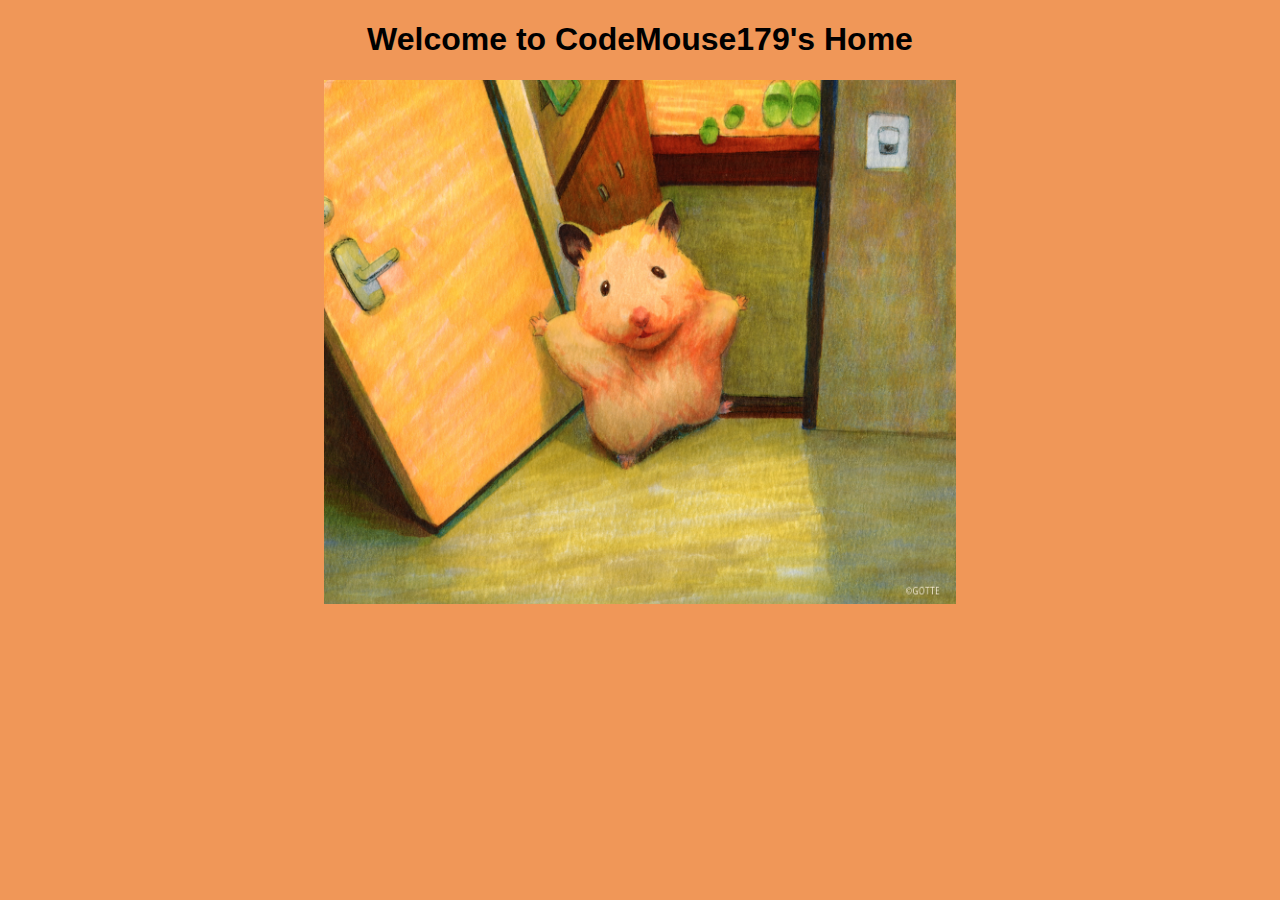
==== index.html @ 75ccfbce "publish website" ====
<!DOCTYPE html>
<html>
    <head>
        <meta charset="utf-8">
        <title>CodeMouse179's Home</title>
        <link rel="stylesheet" href="index.css">
        <link rel="stylesheet" href="https://fonts.cdnfonts.com/css/wonder-boy-in-monster-world">
    </head>
    <body>
        <h1>Welcome to CodeMouse179's Home</h1>
        <img class="center" src="res/welcome.png.webp" alt="Welcome">
    </body>
</html>
---- index.css ----
body
{
    background-color:rgb(240, 151, 88);
}
h1
{
    text-align: center;
    font-family: 'Wonder Boy In Monster World', sans-serif;
}
.center
{
    display: block;
    margin-left: auto;
    margin-right: auto;
    width: 50%;
}
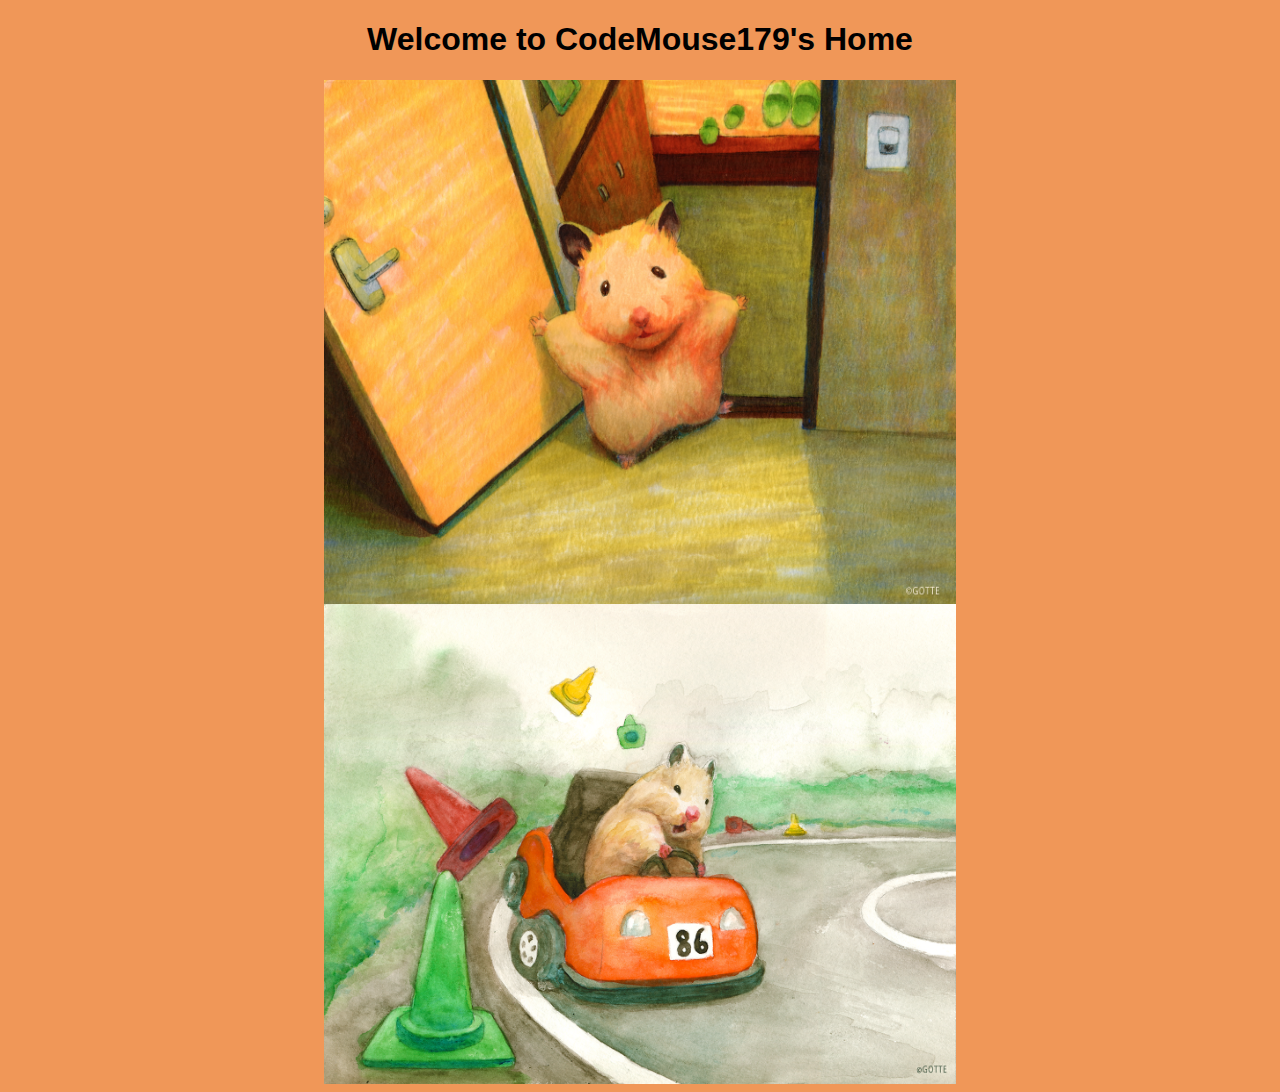
==== commit 6578841d: "add RacingCar" ====
--- a/index.html
+++ b/index.html
@@ -9,5 +9,6 @@
     <body>
         <h1>Welcome to CodeMouse179's Home</h1>
         <img class="center" src="res/welcome.png.webp" alt="Welcome">
+        <img class="center" src="res/RacingCar.png.webp" alt="RacingCar">
     </body>
 </html>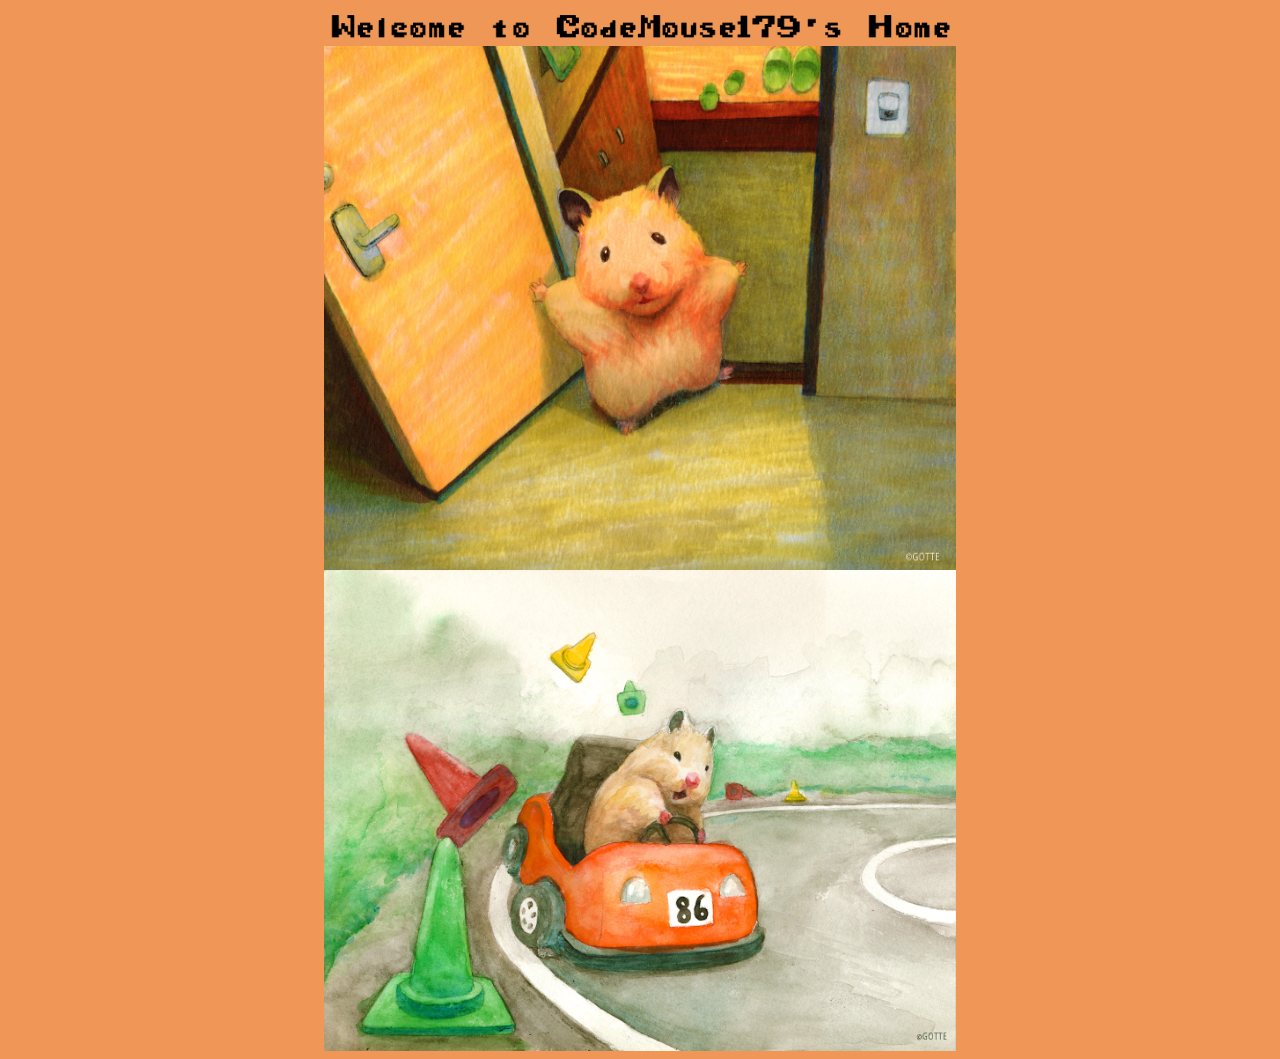
==== commit 42967ad0: "add title" ====
--- a/index.html
+++ b/index.html
@@ -7,7 +7,7 @@
         <link rel="stylesheet" href="https://fonts.cdnfonts.com/css/wonder-boy-in-monster-world">
     </head>
     <body>
-        <h1>Welcome to CodeMouse179's Home</h1>
+        <img class="center" src="res/title.png" alt="title">
         <img class="center" src="res/welcome.png.webp" alt="Welcome">
         <img class="center" src="res/RacingCar.png.webp" alt="RacingCar">
     </body>
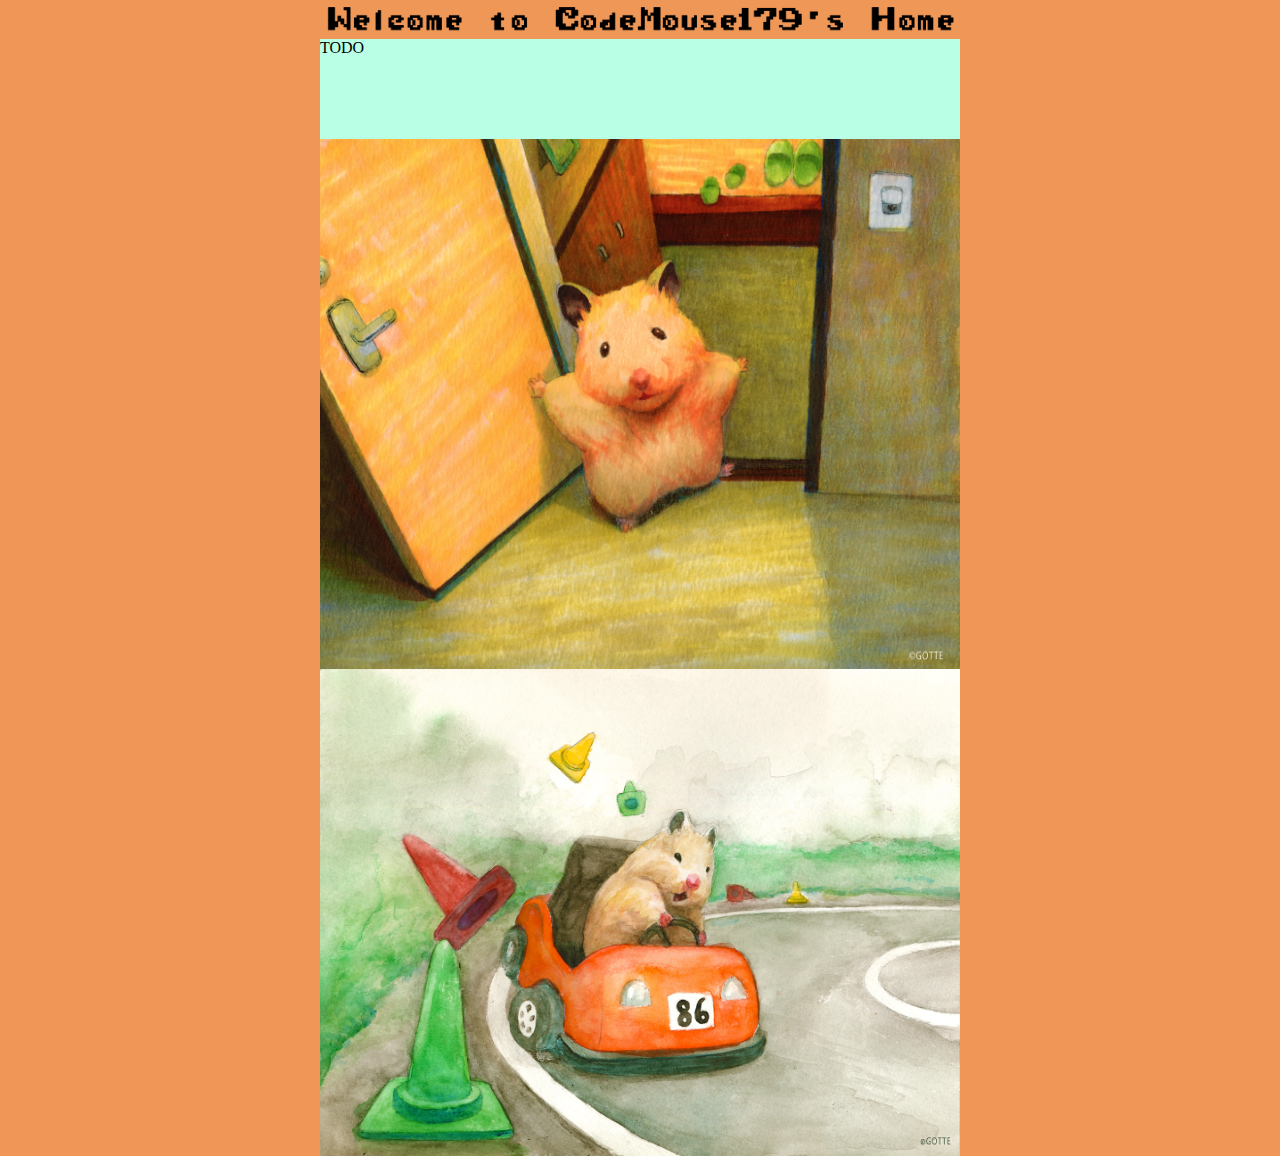
==== commit a8ea7880: "add menu" ====
--- a/index.html
+++ b/index.html
@@ -4,11 +4,19 @@
         <meta charset="utf-8">
         <title>CodeMouse179's Home</title>
         <link rel="stylesheet" href="index.css">
-        <link rel="stylesheet" href="https://fonts.cdnfonts.com/css/wonder-boy-in-monster-world">
+        <script src="index.js"></script>
+        <link rel="stylesheet" href="https://fonts.cdnfonts.com/css/wonder-boy-in-monster-world">  
     </head>
     <body>
-        <img class="center" src="res/title.png" alt="title">
-        <img class="center" src="res/welcome.png.webp" alt="Welcome">
+        <a class="center" onclick="onTitleClick()">
+            <img class="full_center" src="res/title.png" alt="title">
+        </a>
+        <div class="menu">
+            TODO
+        </div>
+        <a class="center" href="https://github.com/CodeMouse179">
+            <img class="full_center" src="res/welcome.png.webp" alt="Welcome">
+        </a>
         <img class="center" src="res/RacingCar.png.webp" alt="RacingCar">
     </body>
 </html>--- a/index.css
+++ b/index.css
@@ -1,5 +1,6 @@
 body
 {
+    margin: 0px;
     background-color:rgb(240, 151, 88);
 }
 h1
@@ -13,4 +14,19 @@
     margin-left: auto;
     margin-right: auto;
     width: 50%;
+}
+.full_center
+{
+    display: block;
+    margin-left: auto;
+    margin-right: auto;
+    width: 100%;
+}
+.menu
+{
+    margin-left: auto;
+    margin-right: auto;
+    width: 50%;
+    height: 100px;
+    background-color: rgb(185, 255, 230);
 }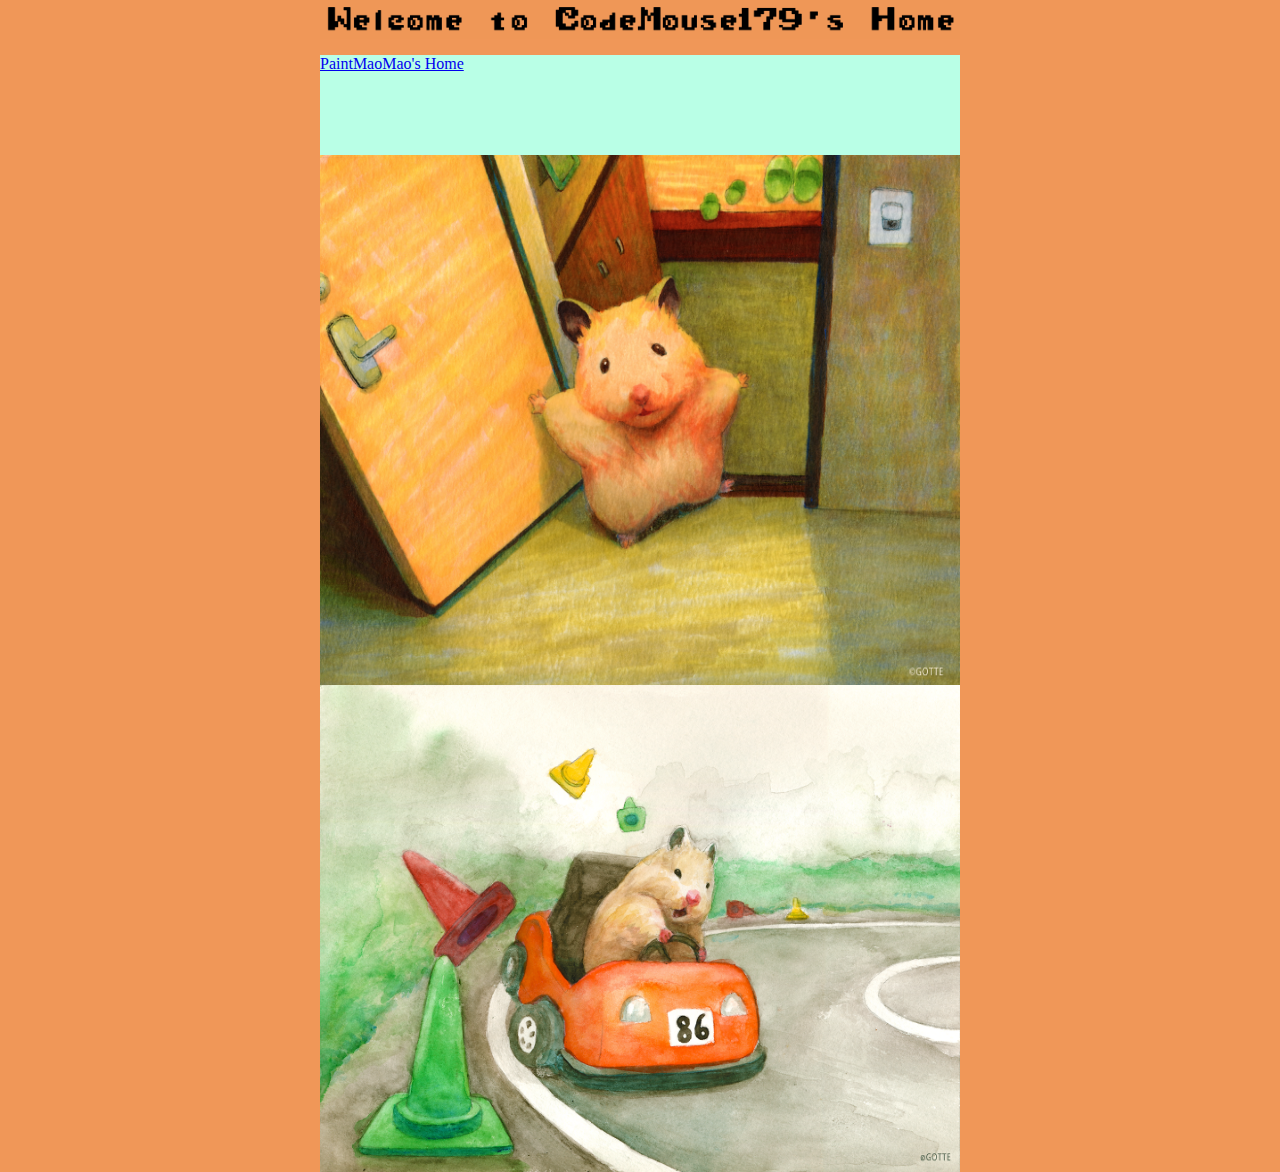
==== commit 622fb262: "add paintmaomao's home" ====
--- a/index.html
+++ b/index.html
@@ -12,7 +12,7 @@
             <img class="full_center" src="res/title.png" alt="title">
         </a>
         <div class="menu">
-            TODO
+            <p><a href="PaintMaoMao/index.html" target="_blank">PaintMaoMao's Home</a></p>
         </div>
         <a class="center" href="https://github.com/CodeMouse179">
             <img class="full_center" src="res/welcome.png.webp" alt="Welcome">
